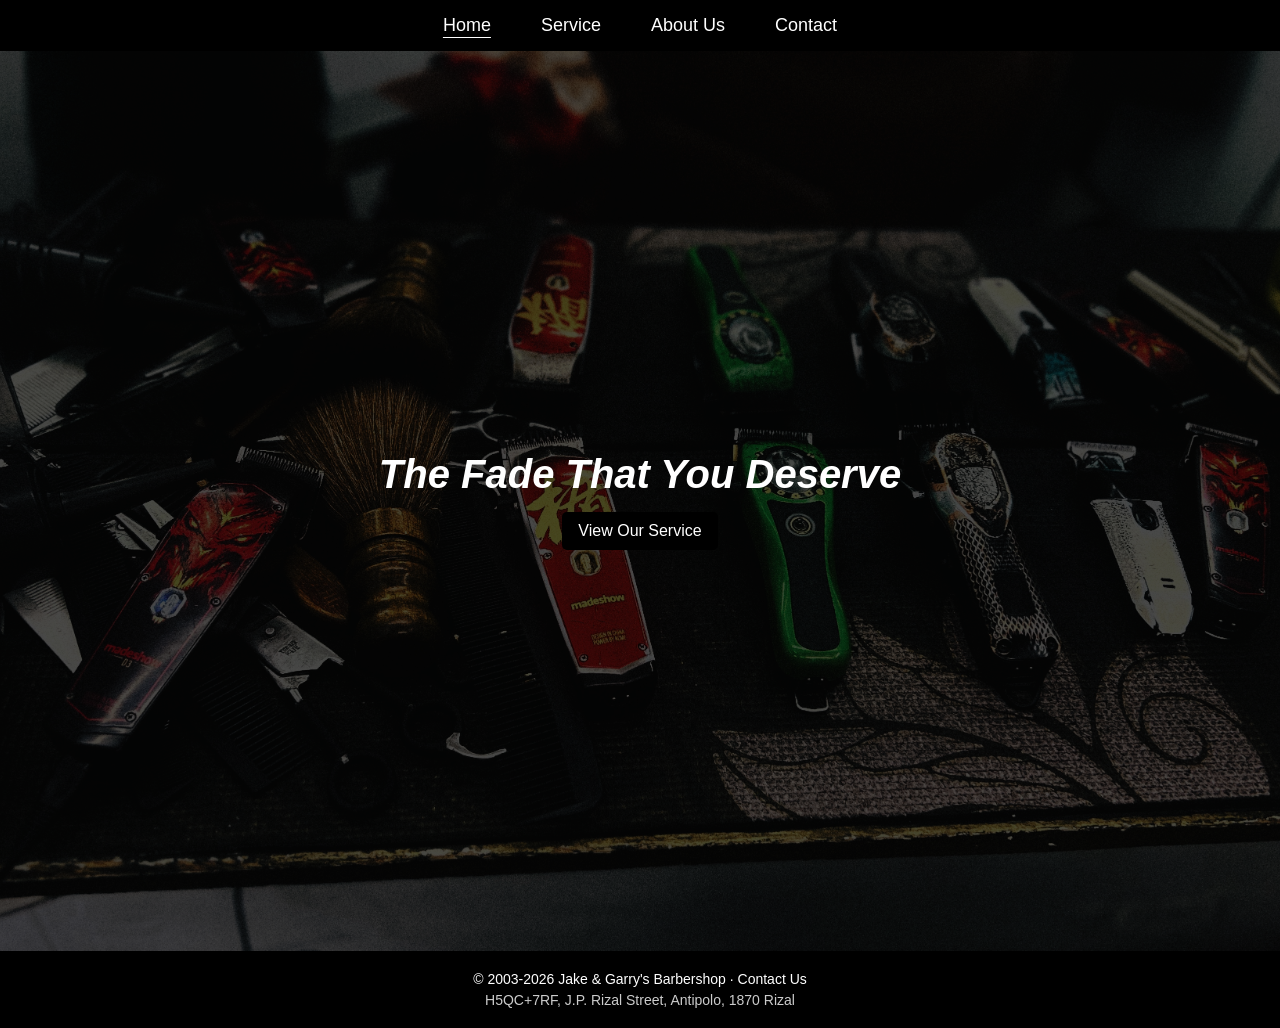
==== index.html @ 4647aa6d "initial commit" ====
<!DOCTYPE html>
<html lang="en">

<head>
    <meta charset="UTF-8" />
    <meta name="viewport" content="width=device-width, initial-scale=1.0" />
    <title>Jake & Garry's Barbershop - Home</title>

    <link rel="stylesheet" href="global_css.css">
</head>

<body>

    <div class="navbar">
        <a href="index.html" class="active-page">Home</a>
        <a href="service.html">Service</a>
        <a href="about.html">About Us</a>
        <a href="contact.html">Contact</a>
    </div>

    <div class="home-hero">
        <h1>The Fade That You Deserve</h1>
        <a href="service.html">View Our Service</a>
    </div>

    <footer class="site-footer">
        <p>
            © 2003-2026 Jake & Garry's Barbershop ·
            <a href="contact.html">Contact Us</a>
            <span class="footer-address">
                H5QC+7RF, J.P. Rizal Street, Antipolo, 1870 Rizal
            </span>
        </p>
    </footer>

</body>

</html>
---- global_css.css ----
* {
    margin: 0;
    padding: 0;
    box-sizing: border-box;
    font-family: Arial, Helvetica, sans-serif;
}

.navbar {
    display: flex;
    justify-content: center;
    flex-wrap: wrap;
    gap: clamp(15px, 5vw, 50px);
    padding: 15px 20px;
    background: black;
}

.navbar a {
    color: white;
    font-size: clamp(14px, 2vw, 18px);
    text-decoration: none;
}

.navbar a:hover {
    color: #ccc;
}

.navbar a.active-page {
    text-decoration: underline;
    text-underline-offset: 6px;
}

.site-footer {
    display: flex;
    justify-content: center;
    align-items: center;
    text-align: center;
    padding: 20px;
    background: black;
    color: white;
    font-size: clamp(12px, 2vw, 14px);
}

.site-footer a {
    color: white;
    text-decoration: none;
}

.site-footer a:hover {
    color: #ccc;
}

.footer-address {
    color: #ccc;
    display: block;
    margin-top: 5px;
}

.home-hero,
.service-hero,
.about-hero,
.contact-hero {
    position: relative;
    min-height: 100vh;
    padding: 20px;
    display: flex;
    flex-direction: column;
    justify-content: center;
    align-items: center;
    text-align: center;
    background-size: cover;
    background-position: center;
    background-repeat: no-repeat;
}

.home-hero::before,
.service-hero::before,
.about-hero::before,
.contact-hero::before {
    content: "";
    position: absolute;
    inset: 0;
    background: rgba(0, 0, 0, 0.70);
}

.home-hero h1,
.service-hero h1,
.about-hero h1,
.contact-hero h1 {
    position: relative;
    z-index: 1;
    color: white;
    font-style: italic;
    font-size: clamp(24px, 5vw, 40px);
    max-width: 90%;
}

.home-hero {
    background-image: url(Images/Home-Background.jpg);
}

.home-hero a {
    position: relative;
    z-index: 1;
    margin-top: 15px;
    padding: 10px 16px;
    font-size: clamp(14px, 2vw, 16px);
    background: black;
    color: white;
    text-decoration: none;
    border-radius: 5px;
}

.home-hero a:hover {
    color: #ccc;
}

.service-hero {
    background-image: url(Images/Service-Background.jpg);
}

.service-hero p {
    position: relative;
    z-index: 1;
    color: white;
    margin-top: 15px;
    padding: 10px 16px;
}

.service-content {
    padding: 40px 20px;
    max-width: 800px;
    margin: 0 auto;
}

.service-content h2 {
    margin-top: 20px;
    font-size: clamp(18px, 3vw, 24px);
}

.service-content p {
    display: flex;
    justify-content: space-between;
    margin-top: 10px;
    font-size: clamp(14px, 2.5vw, 18px);
    line-height: 1.6;
}

.price,
.note {
    font-weight: bold;
}

.photo-grid {
    display: grid;
    grid-template-columns: repeat(3, 1fr);
    gap: 15px;
    max-width: 800px;
    margin: 0 auto;
    padding: 20px;
}

.photo-grid img {
    width: 100%;
    aspect-ratio: 2 / 3;
    object-fit: cover;
}

.about-hero {
    background-image: url(Images/About-Background.jpg);
}

.about-content {
    padding: 40px 20px;
    max-width: 800px;
    margin: 0 auto;
}

.about-content h2 {
    margin-top: 20px;
    font-size: clamp(18px, 3vw, 24px);
}

.about-content p {
    margin-top: 10px;
    font-size: clamp(14px, 2.5vw, 18px);
    line-height: 1.6;
}

.about-content a {
    text-decoration: underline;
    text-underline-offset: 6px;
    color: black;
}

.about-content a:hover {
    color: #ccc;
}

.contact-hero {
    background-image: url(Images/Contact-Background.jpg);
}

.contact-content {
    padding: 40px 20px;
    max-width: 800px;
    margin: 0 auto;
}

.contact-content h2 {
    margin-top: 20px;
    font-size: clamp(18px, 3vw, 24px);
}

.contact-content p {
    margin-top: 10px;
    font-size: clamp(14px, 2.5vw, 18px);
    line-height: 1.6;
}
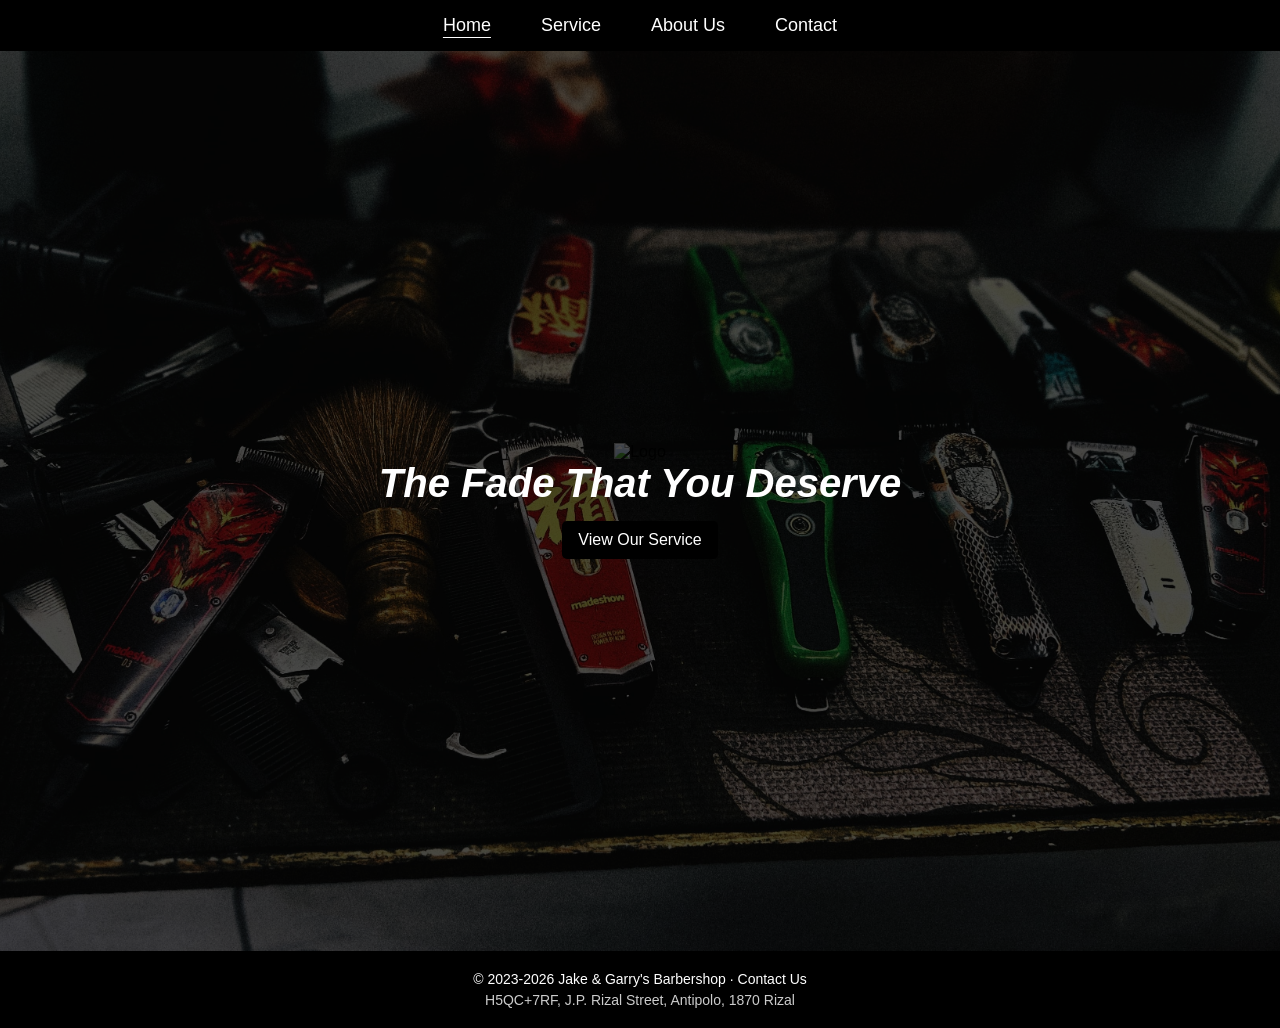
==== commit ff7aefc0: "initial commit" ====
--- a/index.html
+++ b/index.html
@@ -19,13 +19,14 @@
     </div>
 
     <div class="home-hero">
+        <img src="Images/JGlogo.png" alt="Logo" class="logo">
         <h1>The Fade That You Deserve</h1>
         <a href="service.html">View Our Service</a>
     </div>
 
     <footer class="site-footer">
         <p>
-            © 2003-2026 Jake & Garry's Barbershop ·
+            © 2023-2026 Jake & Garry's Barbershop ·
             <a href="contact.html">Contact Us</a>
             <span class="footer-address">
                 H5QC+7RF, J.P. Rizal Street, Antipolo, 1870 Rizal
@@ -35,4 +36,4 @@
 
 </body>
 
-</html>+</html>
--- a/global_css.css
+++ b/global_css.css
@@ -12,6 +12,11 @@
     gap: clamp(15px, 5vw, 50px);
     padding: 15px 20px;
     background: black;
+
+    position: -webkit-sticky;
+    position: sticky;
+    top: 0;
+    z-index: 1000;
 }
 
 .navbar a {
@@ -215,4 +220,4 @@
     margin-top: 10px;
     font-size: clamp(14px, 2.5vw, 18px);
     line-height: 1.6;
-}+}
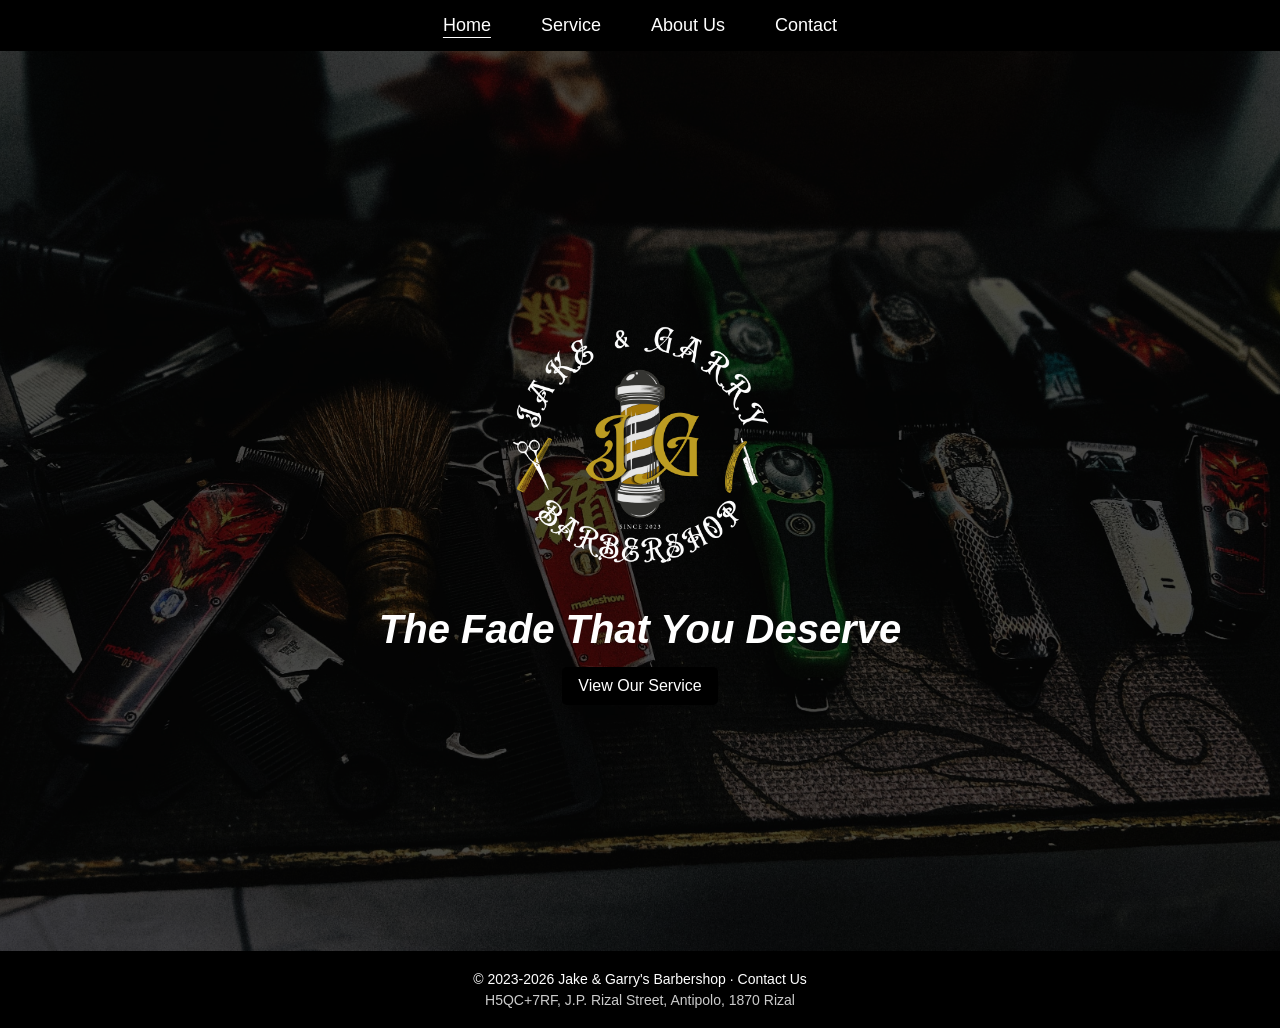
==== commit 5de23b04: "initial commit" ====
--- a/index.html
+++ b/index.html
@@ -19,7 +19,7 @@
     </div>
 
     <div class="home-hero">
-        <img src="Images/JGlogo.png" alt="Logo" class="logo">
+        <img src="Images/JGLogo.png" alt="Logo" class="logo">
         <h1>The Fade That You Deserve</h1>
         <a href="service.html">View Our Service</a>
     </div>
--- a/global_css.css
+++ b/global_css.css
@@ -103,6 +103,13 @@
     background-image: url(Images/Home-Background.jpg);
 }
 
+.logo {
+    position: relative;
+    z-index: 1;
+    max-width: 25%;
+    height: auto;
+}
+
 .home-hero a {
     position: relative;
     z-index: 1;
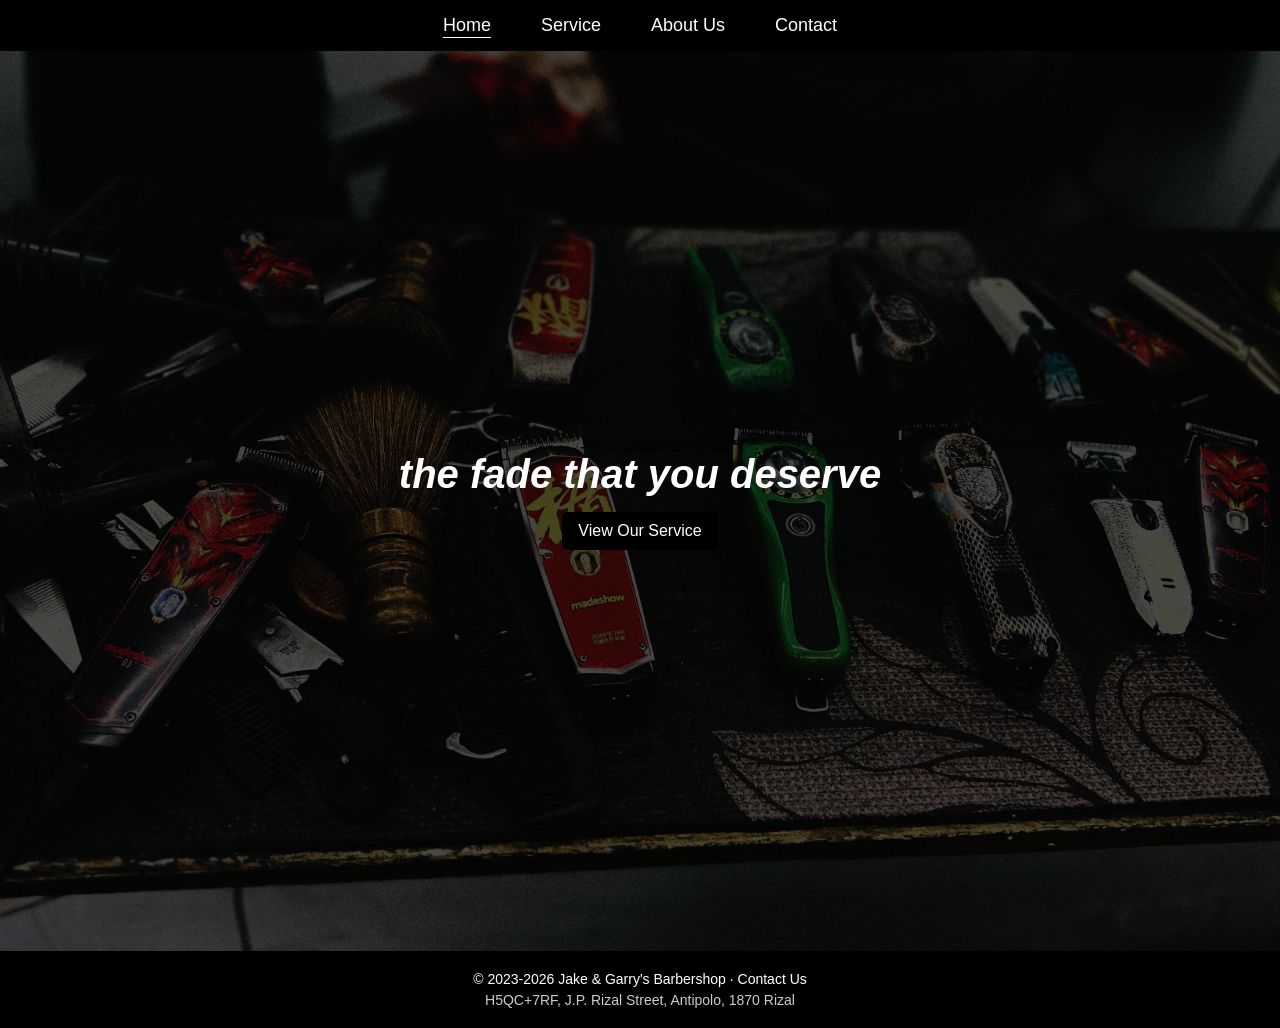
==== commit 28e169d7: "initial commit" ====
--- a/index.html
+++ b/index.html
@@ -19,8 +19,7 @@
     </div>
 
     <div class="home-hero">
-        <img src="Images/JGLogo.png" alt="Logo" class="logo">
-        <h1>The Fade That You Deserve</h1>
+        <h1>the fade that you deserve</h1>
         <a href="service.html">View Our Service</a>
     </div>
 
--- a/global_css.css
+++ b/global_css.css
@@ -103,13 +103,6 @@
     background-image: url(Images/Home-Background.jpg);
 }
 
-.logo {
-    position: relative;
-    z-index: 1;
-    max-width: 25%;
-    height: auto;
-}
-
 .home-hero a {
     position: relative;
     z-index: 1;
@@ -198,14 +191,10 @@
     line-height: 1.6;
 }
 
-.about-content a {
-    text-decoration: underline;
-    text-underline-offset: 6px;
-    color: black;
-}
-
-.about-content a:hover {
-    color: #ccc;
+.about-content iframe{
+    width: 100%;
+    height: clamp(300px, 45vh, 450px);
+    border-radius: 8px;
 }
 
 .contact-hero {
@@ -227,4 +216,14 @@
     margin-top: 10px;
     font-size: clamp(14px, 2.5vw, 18px);
     line-height: 1.6;
-}
+}  
+
+.contact-content a {
+    text-decoration: underline;
+    text-underline-offset: 6px;
+    color: black;
+}
+
+.contact-content a:hover {
+    color: #ccc;
+}
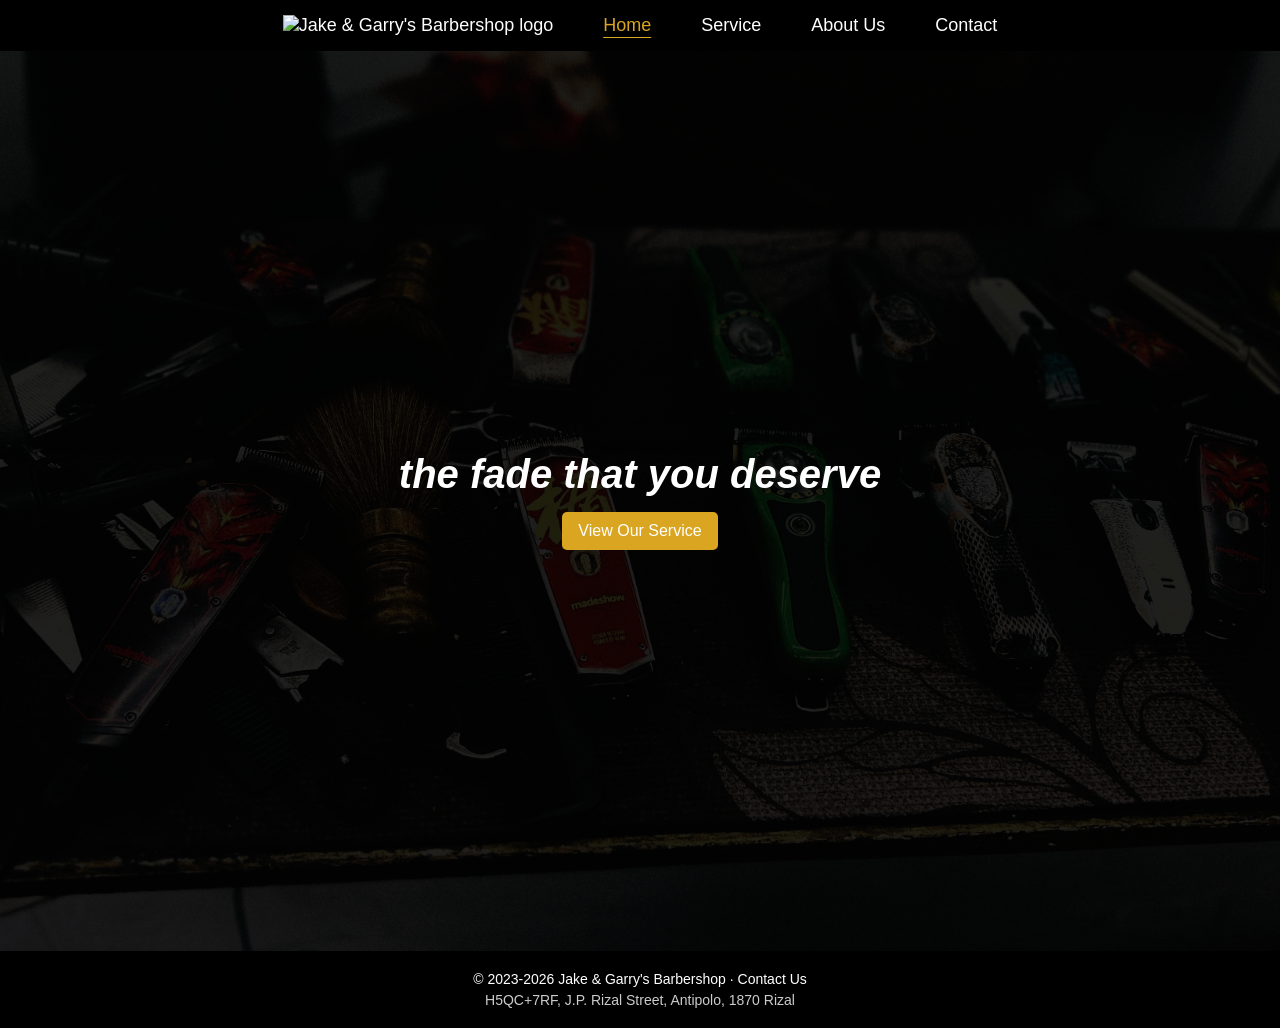
==== commit 0913eb38: "initial commit Updated navbar to include logo link and adjusted class names." ====
--- a/index.html
+++ b/index.html
@@ -12,6 +12,9 @@
 <body>
 
     <div class="navbar">
+        <a href="index.html" class="navbar-logo-link">
+            <img src="images/LogoNav.png" alt="Jake & Garry's Barbershop logo" class="navbar-logo">
+        </a>
         <a href="index.html" class="active-page">Home</a>
         <a href="service.html">Service</a>
         <a href="about.html">About Us</a>
--- a/global_css.css
+++ b/global_css.css
@@ -26,10 +26,11 @@
 }
 
 .navbar a:hover {
-    color: #ccc;
+    color: goldenrod;
 }
 
 .navbar a.active-page {
+    color: goldenrod;
     text-decoration: underline;
     text-underline-offset: 6px;
 }
@@ -51,7 +52,7 @@
 }
 
 .site-footer a:hover {
-    color: #ccc;
+    color: goldenrod;
 }
 
 .footer-address {
@@ -84,7 +85,7 @@
     content: "";
     position: absolute;
     inset: 0;
-    background: rgba(0, 0, 0, 0.70);
+    background: rgba(0, 0, 0, 0.87);
 }
 
 .home-hero h1,
@@ -109,21 +110,21 @@
     margin-top: 15px;
     padding: 10px 16px;
     font-size: clamp(14px, 2vw, 16px);
-    background: black;
+    background: goldenrod;
     color: white;
     text-decoration: none;
     border-radius: 5px;
 }
 
 .home-hero a:hover {
-    color: #ccc;
+    background-color: rgb(201, 152, 29);
 }
 
 .service-hero {
     background-image: url(Images/Service-Background.jpg);
 }
 
-.service-hero p {
+.service-hero p, .about-hero p {
     position: relative;
     z-index: 1;
     color: white;
@@ -218,6 +219,45 @@
     line-height: 1.6;
 }  
 
+.contact-form{
+    background-color: rgb(236, 236, 236);
+    border-radius: 5px;
+    padding: 20px;
+
+    width: 100%;
+    max-width: 400px;
+}
+
+input, textarea{
+    border: none;
+    border-radius: 5px;
+    padding: 15px;
+    margin-bottom: 15px;
+
+    width: 100%;
+}
+
+textarea{
+    resize: none;
+}
+
+.btn{
+    color: white;
+    background-color: goldenrod;
+    border: none;
+    border-radius: 5px;
+    font-size: 16px;
+    cursor: pointer;
+
+    width: 100%;
+    padding: 10px;
+
+}
+
+.btn:hover {
+    background-color: rgb(201, 152, 29);
+}
+
 .contact-content a {
     text-decoration: underline;
     text-underline-offset: 6px;
@@ -225,5 +265,11 @@
 }
 
 .contact-content a:hover {
-    color: #ccc;
-}
+    color: goldenrod;
+}
+
+.success{
+    font-size: 16px !important;
+    text-align: start;
+    color: goldenrod;
+}
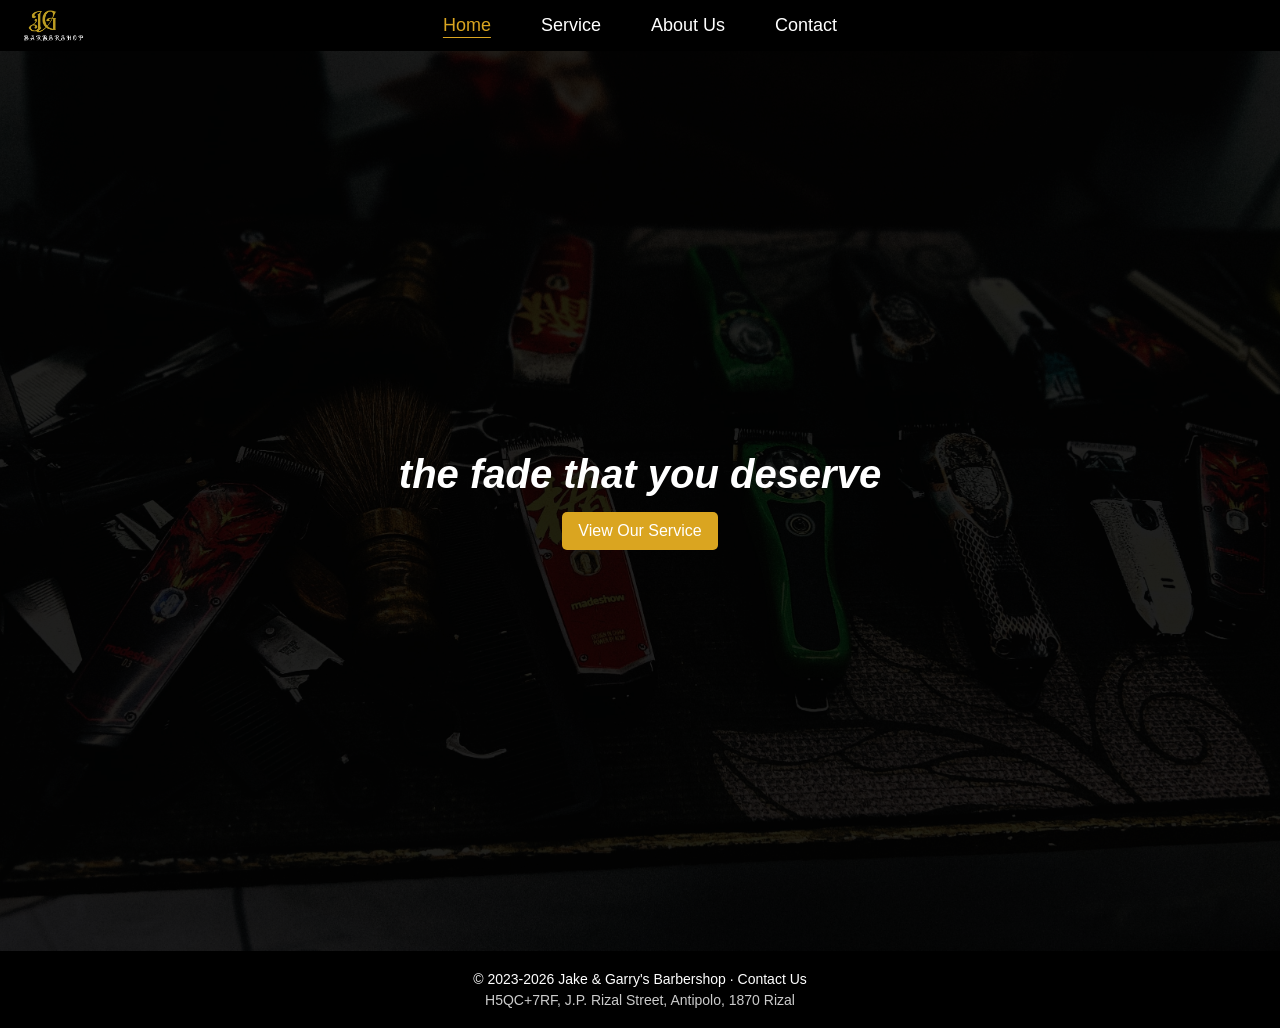
==== commit 07219661: "initial commit Updated image source path in navbar." ====
--- a/index.html
+++ b/index.html
@@ -13,7 +13,7 @@
 
     <div class="navbar">
         <a href="index.html" class="navbar-logo-link">
-            <img src="images/LogoNav.png" alt="Jake & Garry's Barbershop logo" class="navbar-logo">
+            <img src="Images/LogoNav.png" alt="Jake & Garry's Barbershop logo" class="navbar-logo">
         </a>
         <a href="index.html" class="active-page">Home</a>
         <a href="service.html">Service</a>
--- a/global_css.css
+++ b/global_css.css
@@ -34,6 +34,20 @@
     text-decoration: underline;
     text-underline-offset: 6px;
 }
+
+.navbar-logo-link {
+    position: absolute;
+    left: 20px;
+    top: 50%;
+    transform: translateY(-50%);
+}
+
+.navbar-logo {
+    max-height: 50px;
+    width: auto;
+    display: block;
+}
+
 
 .site-footer {
     display: flex;
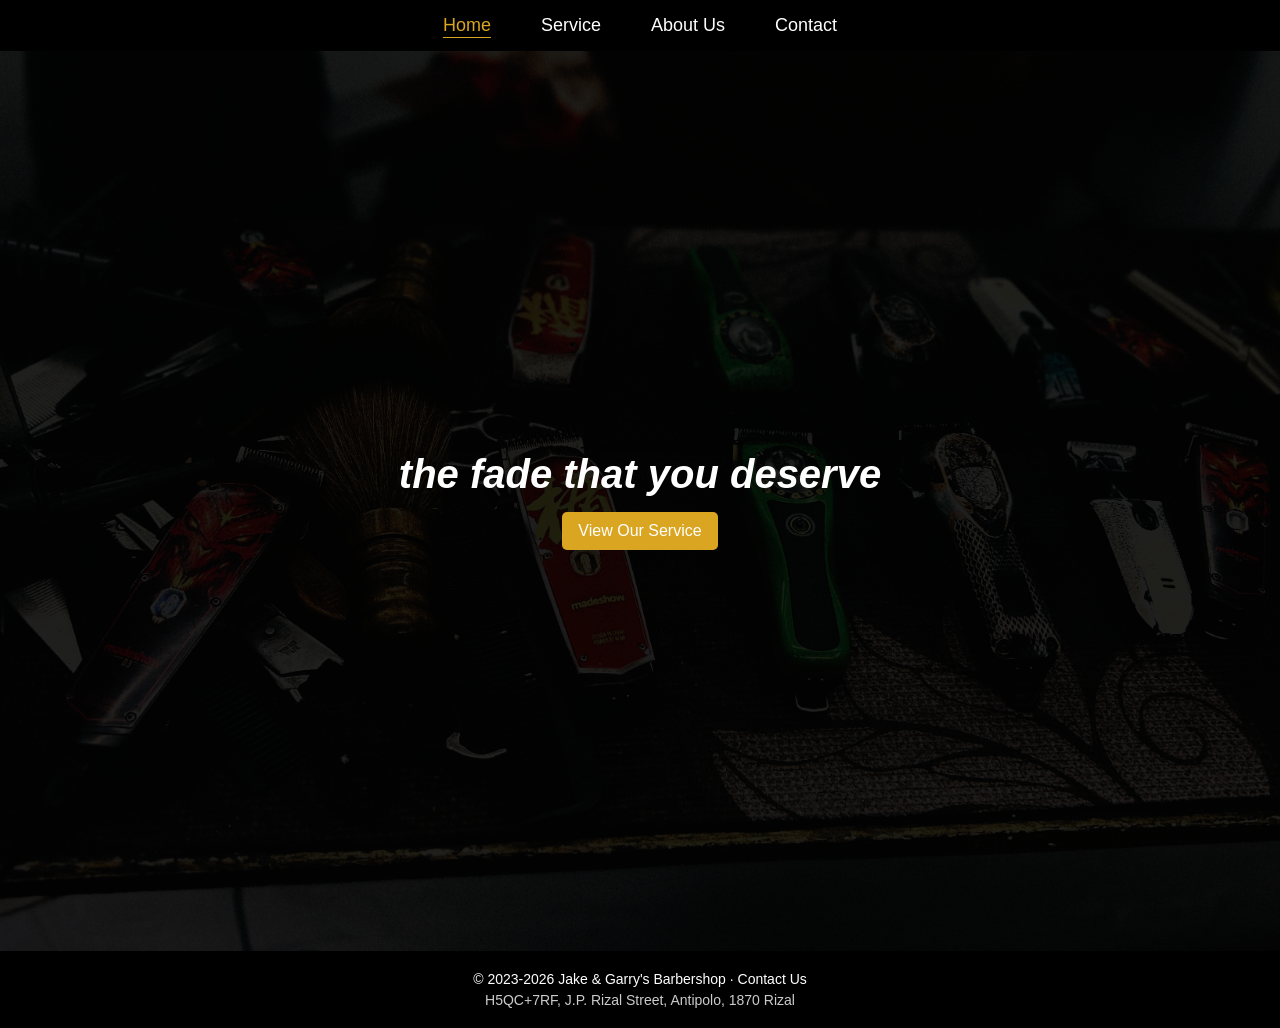
==== commit 916c33bb: "initial commit" ====
--- a/index.html
+++ b/index.html
@@ -12,9 +12,6 @@
 <body>
 
     <div class="navbar">
-        <a href="index.html" class="navbar-logo-link">
-            <img src="Images/LogoNav.png" alt="Jake & Garry's Barbershop logo" class="navbar-logo">
-        </a>
         <a href="index.html" class="active-page">Home</a>
         <a href="service.html">Service</a>
         <a href="about.html">About Us</a>
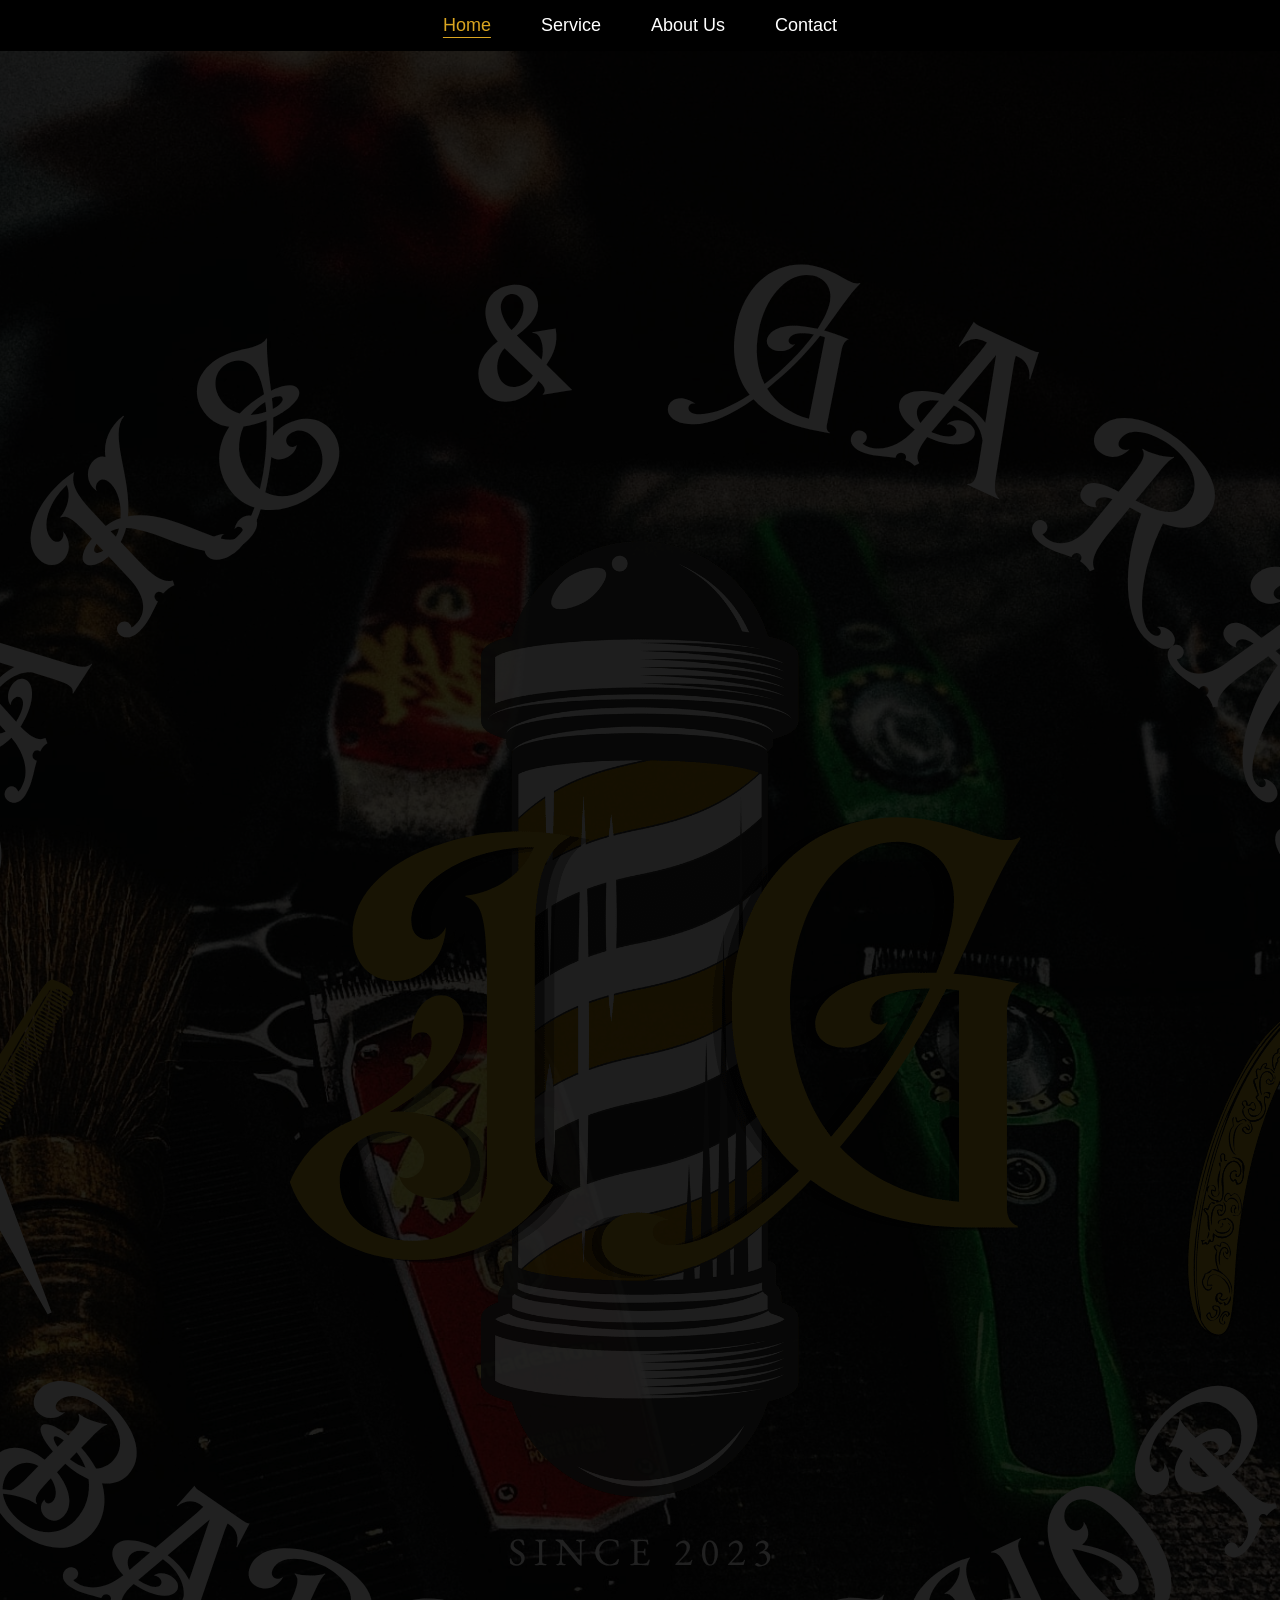
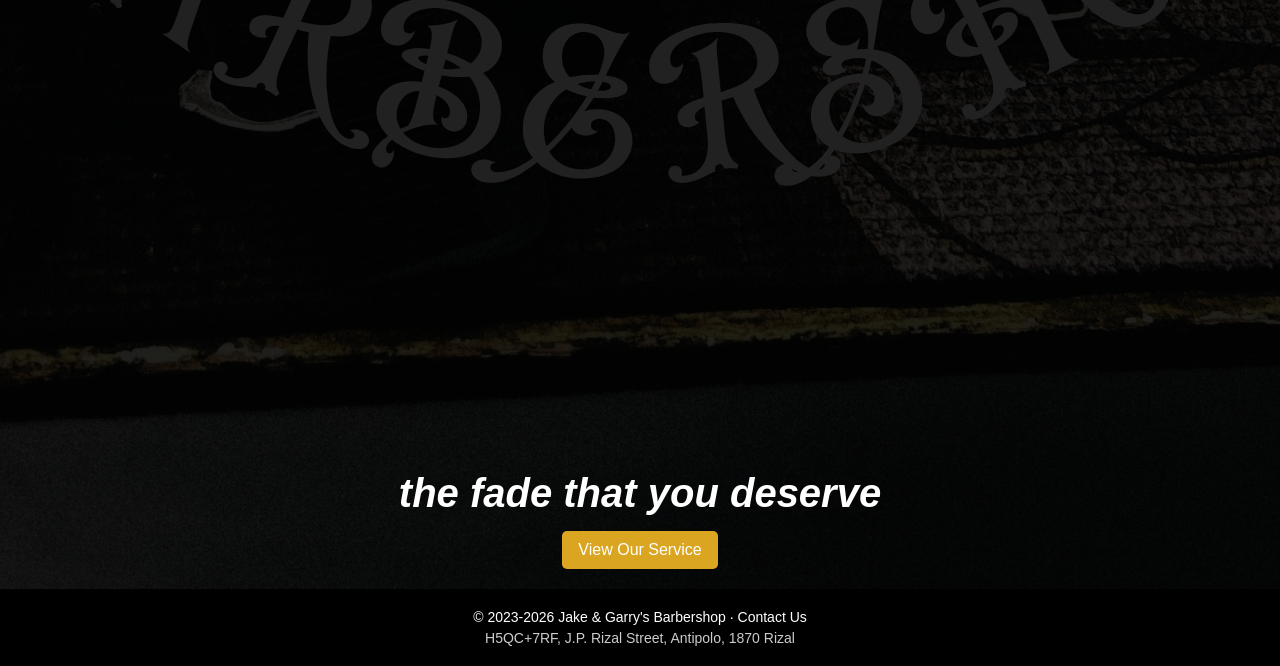
==== commit f33fbbb8: "initial commit" ====
--- a/index.html
+++ b/index.html
@@ -19,6 +19,7 @@
     </div>
 
     <div class="home-hero">
+        <img class="logo" src="Images/JGLogo.png">
         <h1>the fade that you deserve</h1>
         <a href="service.html">View Our Service</a>
     </div>
--- a/global_css.css
+++ b/global_css.css
@@ -33,19 +33,6 @@
     color: goldenrod;
     text-decoration: underline;
     text-underline-offset: 6px;
-}
-
-.navbar-logo-link {
-    position: absolute;
-    left: 20px;
-    top: 50%;
-    transform: translateY(-50%);
-}
-
-.navbar-logo {
-    max-height: 50px;
-    width: auto;
-    display: block;
 }
 
 
